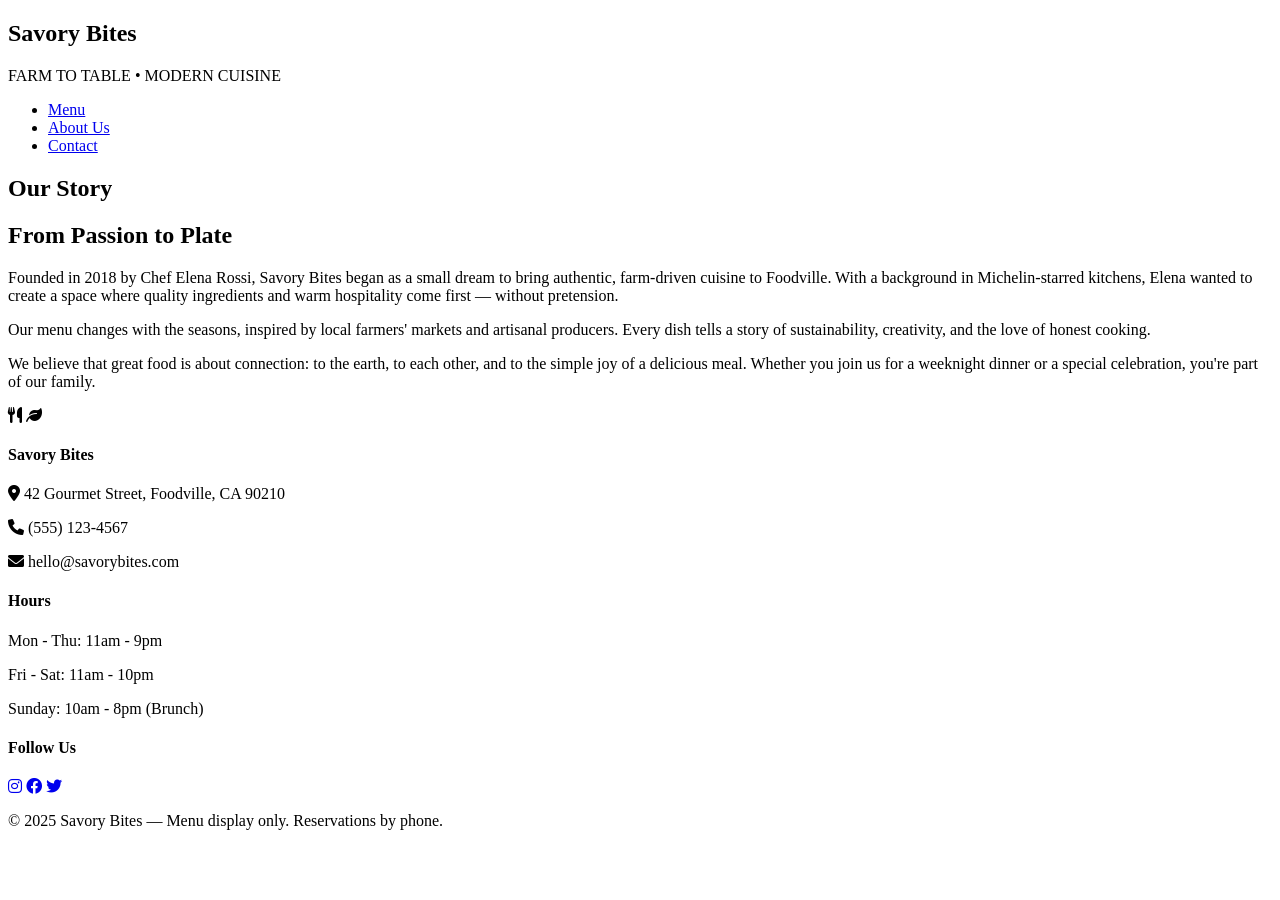
==== about.html @ 011c3936 "Create about.html" ====
<!-- about.html - About the Restaurant -->
<!DOCTYPE html>
<html lang="en">
<head>
    <meta charset="UTF-8">
    <meta name="viewport" content="width=device-width, initial-scale=1.0">
    <title>About Us | Savory Bites</title>
    <link rel="stylesheet" href="style.css">
    <link href="https://fonts.googleapis.com/css2?family=Inter:opsz,wght@14..32,300;400;500;600;700&family=Playfair+Display:wght@400;500;600;700&display=swap" rel="stylesheet">
    <link rel="stylesheet" href="https://cdnjs.cloudflare.com/ajax/libs/font-awesome/6.0.0-beta3/css/all.min.css">
</head>
<body>
    <header>
        <div class="container">
            <nav class="navbar">
                <div class="logo">
                    <h1>Savory Bites</h1>
                    <p>FARM TO TABLE • MODERN CUISINE</p>
                </div>
                <ul class="nav-links">
                    <li><a href="index.html">Menu</a></li>
                    <li><a href="about.html">About Us</a></li>
                    <li><a href="contact.html">Contact</a></li>
                </ul>
            </nav>
        </div>
    </header>

    <main>
        <section class="about-hero">
            <div class="container">
                <h1>Our Story</h1>
            </div>
        </section>

        <div class="container">
            <div class="about-grid">
                <div class="about-text">
                    <h2>From Passion to Plate</h2>
                    <p>Founded in 2018 by Chef Elena Rossi, Savory Bites began as a small dream to bring authentic, farm-driven cuisine to Foodville. With a background in Michelin-starred kitchens, Elena wanted to create a space where quality ingredients and warm hospitality come first — without pretension.</p>
                    <p>Our menu changes with the seasons, inspired by local farmers' markets and artisanal producers. Every dish tells a story of sustainability, creativity, and the love of honest cooking.</p>
                    <p>We believe that great food is about connection: to the earth, to each other, and to the simple joy of a delicious meal. Whether you join us for a weeknight dinner or a special celebration, you're part of our family.</p>
                </div>
                <div class="about-image">
                    <i class="fas fa-utensils"></i>
                    <i class="fas fa-leaf"></i>
                </div>
            </div>
        </div>
    </main>

    <footer>
        <div class="container">
            <div class="footer-content">
                <div class="footer-col">
                    <h4>Savory Bites</h4>
                    <p><i class="fas fa-map-marker-alt"></i> 42 Gourmet Street, Foodville, CA 90210</p>
                    <p><i class="fas fa-phone"></i> (555) 123-4567</p>
                    <p><i class="fas fa-envelope"></i> hello@savorybites.com</p>
                </div>
                <div class="footer-col">
                    <h4>Hours</h4>
                    <p>Mon - Thu: 11am - 9pm</p>
                    <p>Fri - Sat: 11am - 10pm</p>
                    <p>Sunday: 10am - 8pm (Brunch)</p>
                </div>
                <div class="footer-col">
                    <h4>Follow Us</h4>
                    <div class="social-links">
                        <a href="#"><i class="fab fa-instagram"></i></a>
                        <a href="#"><i class="fab fa-facebook"></i></a>
                        <a href="#"><i class="fab fa-twitter"></i></a>
                    </div>
                </div>
            </div>
            <div class="copyright">
                <p>&copy; 2025 Savory Bites — Menu display only. Reservations by phone.</p>
            </div>
        </div>
    </footer>

    <script src="main.js"></script>
</body>
</html>
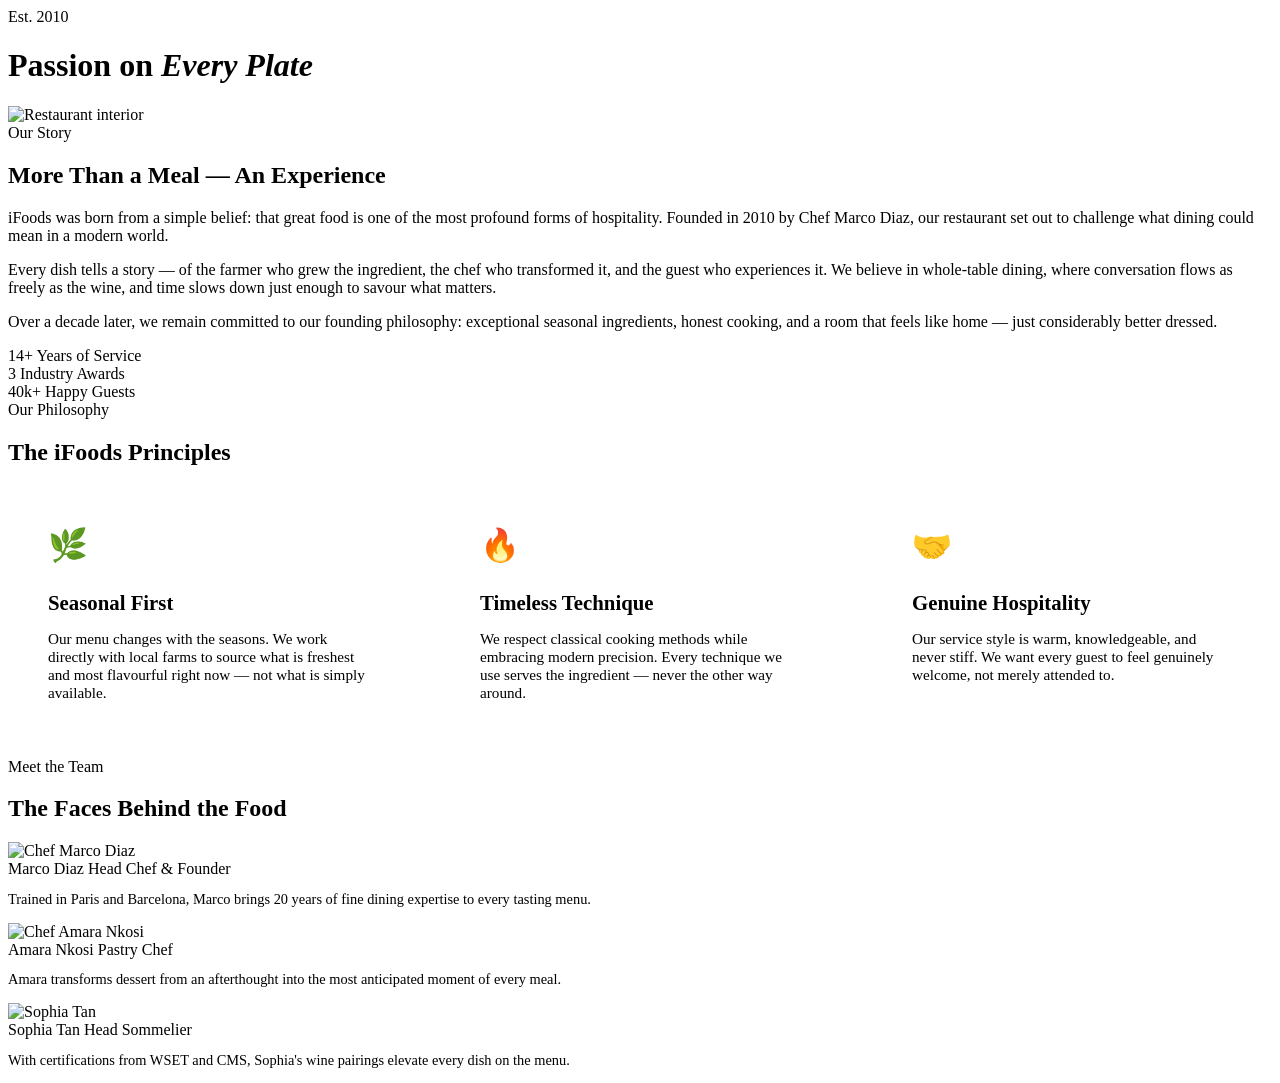
==== commit 5e1ce748: "Update about.html" ====
--- a/about.html
+++ b/about.html
@@ -1,84 +1,128 @@
-<!-- about.html - About the Restaurant -->
 <!DOCTYPE html>
 <html lang="en">
 <head>
-    <meta charset="UTF-8">
-    <meta name="viewport" content="width=device-width, initial-scale=1.0">
-    <title>About Us | Savory Bites</title>
-    <link rel="stylesheet" href="style.css">
-    <link href="https://fonts.googleapis.com/css2?family=Inter:opsz,wght@14..32,300;400;500;600;700&family=Playfair+Display:wght@400;500;600;700&display=swap" rel="stylesheet">
-    <link rel="stylesheet" href="https://cdnjs.cloudflare.com/ajax/libs/font-awesome/6.0.0-beta3/css/all.min.css">
+  <meta charset="UTF-8" />
+  <meta name="viewport" content="width=device-width, initial-scale=1.0" />
+  <title>About Us — iFoods Restaurant</title>
+  <meta name="description" content="The story behind iFoods — our passion, our team, and our philosophy." />
+  <link rel="stylesheet" href="../css/style.css" />
 </head>
 <body>
-    <header>
-        <div class="container">
-            <nav class="navbar">
-                <div class="logo">
-                    <h1>Savory Bites</h1>
-                    <p>FARM TO TABLE • MODERN CUISINE</p>
-                </div>
-                <ul class="nav-links">
-                    <li><a href="index.html">Menu</a></li>
-                    <li><a href="about.html">About Us</a></li>
-                    <li><a href="contact.html">Contact</a></li>
-                </ul>
-            </nav>
+
+<!-- ══════════════ HERO ══════════════ -->
+<div class="about-hero">
+  <div class="about-hero-bg"></div>
+  <div class="about-hero-content">
+    <span class="section-tag">Est. 2010</span>
+    <h1>Passion on <em style="font-style:italic;color:var(--gold)">Every Plate</em></h1>
+  </div>
+</div>
+
+<!-- ══════════════ STORY ══════════════ -->
+<div class="section">
+  <div class="about-grid">
+    <div class="about-img-wrap reveal">
+      <img src="https://images.unsplash.com/photo-1559329007-40df8a9345d8?w=800&q=80" alt="Restaurant interior" />
+    </div>
+    <div class="about-text reveal">
+      <span class="section-tag">Our Story</span>
+      <h2>More Than a Meal — An Experience</h2>
+      <p>iFoods was born from a simple belief: that great food is one of the most profound forms of hospitality. Founded in 2010 by Chef Marco Diaz, our restaurant set out to challenge what dining could mean in a modern world.</p>
+      <p>Every dish tells a story — of the farmer who grew the ingredient, the chef who transformed it, and the guest who experiences it. We believe in whole-table dining, where conversation flows as freely as the wine, and time slows down just enough to savour what matters.</p>
+      <p>Over a decade later, we remain committed to our founding philosophy: exceptional seasonal ingredients, honest cooking, and a room that feels like home — just considerably better dressed.</p>
+      <div class="stats-row">
+        <div>
+          <span class="stat-num">14+</span>
+          <span class="stat-label">Years of Service</span>
         </div>
-    </header>
+        <div>
+          <span class="stat-num">3</span>
+          <span class="stat-label">Industry Awards</span>
+        </div>
+        <div>
+          <span class="stat-num">40k+</span>
+          <span class="stat-label">Happy Guests</span>
+        </div>
+      </div>
+    </div>
+  </div>
+</div>
 
-    <main>
-        <section class="about-hero">
-            <div class="container">
-                <h1>Our Story</h1>
-            </div>
-        </section>
+<!-- ══════════════ PHILOSOPHY ══════════════ -->
+<div class="band">
+  <div class="section">
+    <div class="section-header reveal">
+      <span class="section-tag">Our Philosophy</span>
+      <h2>The iFoods Principles</h2>
+    </div>
+    <div style="display:grid;grid-template-columns:repeat(3,1fr);gap:2rem;" class="reveal">
 
-        <div class="container">
-            <div class="about-grid">
-                <div class="about-text">
-                    <h2>From Passion to Plate</h2>
-                    <p>Founded in 2018 by Chef Elena Rossi, Savory Bites began as a small dream to bring authentic, farm-driven cuisine to Foodville. With a background in Michelin-starred kitchens, Elena wanted to create a space where quality ingredients and warm hospitality come first — without pretension.</p>
-                    <p>Our menu changes with the seasons, inspired by local farmers' markets and artisanal producers. Every dish tells a story of sustainability, creativity, and the love of honest cooking.</p>
-                    <p>We believe that great food is about connection: to the earth, to each other, and to the simple joy of a delicious meal. Whether you join us for a weeknight dinner or a special celebration, you're part of our family.</p>
-                </div>
-                <div class="about-image">
-                    <i class="fas fa-utensils"></i>
-                    <i class="fas fa-leaf"></i>
-                </div>
-            </div>
-        </div>
-    </main>
+      <div style="padding:2.5rem;background:var(--card-bg);border:1px solid var(--border);border-top:2px solid var(--gold);">
+        <span style="font-size:2rem;display:block;margin-bottom:1.2rem;">🌿</span>
+        <h4 style="font-family:var(--font-display);font-size:1.3rem;color:var(--white);margin-bottom:0.8rem;">Seasonal First</h4>
+        <p style="font-size:0.95rem;color:var(--muted);">Our menu changes with the seasons. We work directly with local farms to source what is freshest and most flavourful right now — not what is simply available.</p>
+      </div>
 
-    <footer>
-        <div class="container">
-            <div class="footer-content">
-                <div class="footer-col">
-                    <h4>Savory Bites</h4>
-                    <p><i class="fas fa-map-marker-alt"></i> 42 Gourmet Street, Foodville, CA 90210</p>
-                    <p><i class="fas fa-phone"></i> (555) 123-4567</p>
-                    <p><i class="fas fa-envelope"></i> hello@savorybites.com</p>
-                </div>
-                <div class="footer-col">
-                    <h4>Hours</h4>
-                    <p>Mon - Thu: 11am - 9pm</p>
-                    <p>Fri - Sat: 11am - 10pm</p>
-                    <p>Sunday: 10am - 8pm (Brunch)</p>
-                </div>
-                <div class="footer-col">
-                    <h4>Follow Us</h4>
-                    <div class="social-links">
-                        <a href="#"><i class="fab fa-instagram"></i></a>
-                        <a href="#"><i class="fab fa-facebook"></i></a>
-                        <a href="#"><i class="fab fa-twitter"></i></a>
-                    </div>
-                </div>
-            </div>
-            <div class="copyright">
-                <p>&copy; 2025 Savory Bites — Menu display only. Reservations by phone.</p>
-            </div>
-        </div>
-    </footer>
+      <div style="padding:2.5rem;background:var(--card-bg);border:1px solid var(--border);border-top:2px solid var(--gold);">
+        <span style="font-size:2rem;display:block;margin-bottom:1.2rem;">🔥</span>
+        <h4 style="font-family:var(--font-display);font-size:1.3rem;color:var(--white);margin-bottom:0.8rem;">Timeless Technique</h4>
+        <p style="font-size:0.95rem;color:var(--muted);">We respect classical cooking methods while embracing modern precision. Every technique we use serves the ingredient — never the other way around.</p>
+      </div>
 
-    <script src="main.js"></script>
+      <div style="padding:2.5rem;background:var(--card-bg);border:1px solid var(--border);border-top:2px solid var(--gold);">
+        <span style="font-size:2rem;display:block;margin-bottom:1.2rem;">🤝</span>
+        <h4 style="font-family:var(--font-display);font-size:1.3rem;color:var(--white);margin-bottom:0.8rem;">Genuine Hospitality</h4>
+        <p style="font-size:0.95rem;color:var(--muted);">Our service style is warm, knowledgeable, and never stiff. We want every guest to feel genuinely welcome, not merely attended to.</p>
+      </div>
+
+    </div>
+  </div>
+</div>
+
+<!-- ══════════════ TEAM ══════════════ -->
+<div class="section">
+  <div class="section-header reveal">
+    <span class="section-tag">Meet the Team</span>
+    <h2>The Faces Behind the Food</h2>
+  </div>
+
+  <div class="chef-grid">
+    <div class="chef-card reveal">
+      <div style="overflow:hidden;">
+        <img class="chef-card-img" src="https://images.unsplash.com/photo-1581299894007-aaa50297cf16?w=500&q=80" alt="Chef Marco Diaz" />
+      </div>
+      <div class="chef-info">
+        <span class="chef-name">Marco Diaz</span>
+        <span class="chef-role">Head Chef &amp; Founder</span>
+        <p style="font-size:0.9rem;color:var(--muted);margin-top:0.8rem;">Trained in Paris and Barcelona, Marco brings 20 years of fine dining expertise to every tasting menu.</p>
+      </div>
+    </div>
+
+    <div class="chef-card reveal" style="transition-delay:0.1s">
+      <div style="overflow:hidden;">
+        <img class="chef-card-img" src="https://images.unsplash.com/photo-1607631568010-a87245c0daf8?w=500&q=80" alt="Chef Amara Nkosi" />
+      </div>
+      <div class="chef-info">
+        <span class="chef-name">Amara Nkosi</span>
+        <span class="chef-role">Pastry Chef</span>
+        <p style="font-size:0.9rem;color:var(--muted);margin-top:0.8rem;">Amara transforms dessert from an afterthought into the most anticipated moment of every meal.</p>
+      </div>
+    </div>
+
+    <div class="chef-card reveal" style="transition-delay:0.2s">
+      <div style="overflow:hidden;">
+        <img class="chef-card-img" src="https://images.unsplash.com/photo-1514190051997-0f6f39ca5cde?w=500&q=80" alt="Sophia Tan" />
+      </div>
+      <div class="chef-info">
+        <span class="chef-name">Sophia Tan</span>
+        <span class="chef-role">Head Sommelier</span>
+        <p style="font-size:0.9rem;color:var(--muted);margin-top:0.8rem;">With certifications from WSET and CMS, Sophia's wine pairings elevate every dish on the menu.</p>
+      </div>
+    </div>
+  </div>
+</div>
+
+<script src="../js/layout.js"></script>
+<script src="../js/main.js"></script>
 </body>
 </html>
